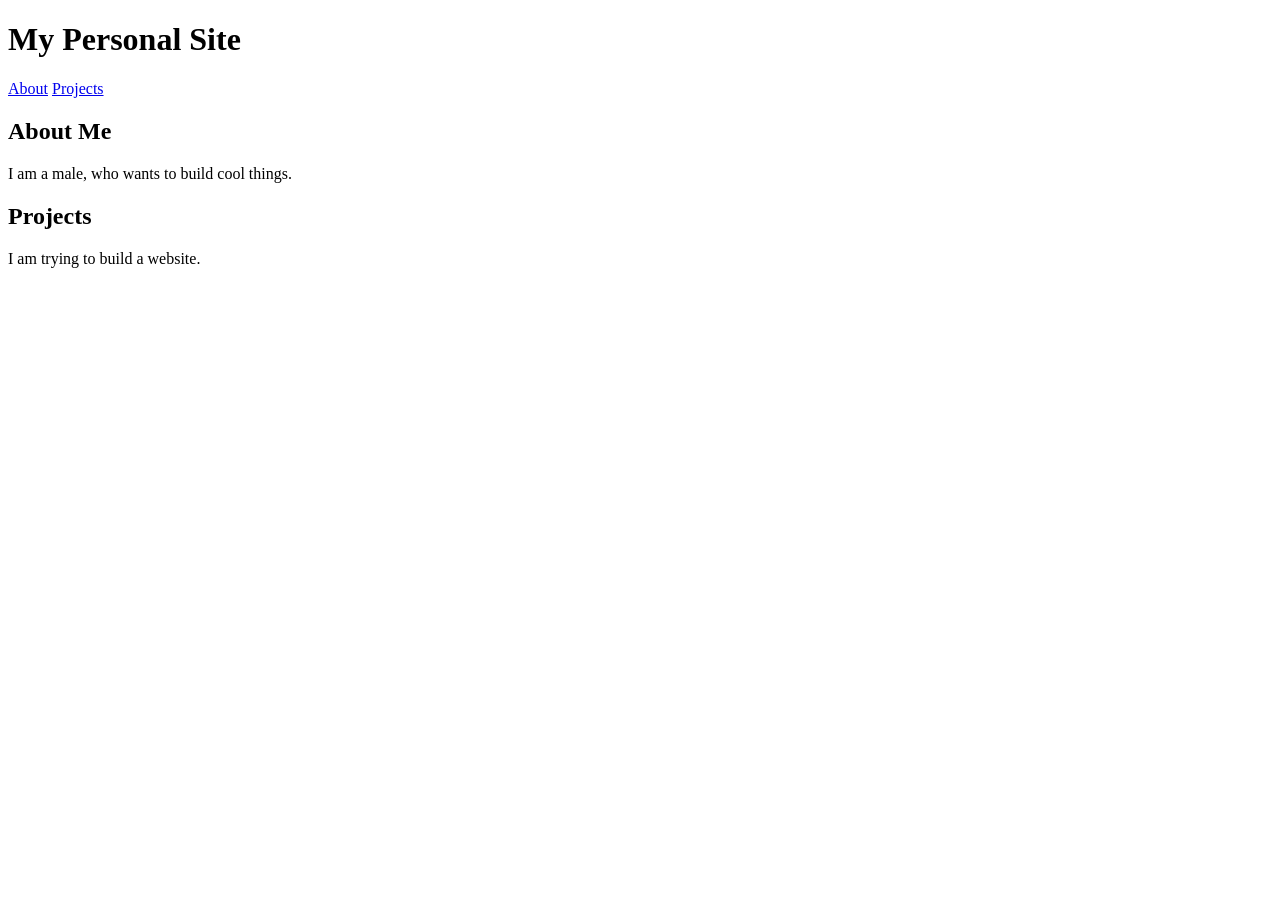
==== index.html @ c3eb00bd "Add files via upload" ====
<!DOCTYPE html>
<html lang="en">
<head>
    <meta charset="UTF-8">
    <meta name="viewport" content="width=device-width, initial-scale=1.0">
    <title>SIGs</title>
    <link rel="stylesheet" href="styles.css">
</head>
<body>
<header>
  <h1>My Personal Site</h1>
  <nav>
    <a href="#about">About</a>
    <a href="#projects">Projects</a>
  </nav>
</header>
<section id="about">
  <h2>About Me</h2>
  <p>I am a male, who wants to build cool things.</p>
</section>

<section id="projects">
  <h2>Projects</h2>
  <p>I am trying to build a website.</p>
</section>
</body>
</html>
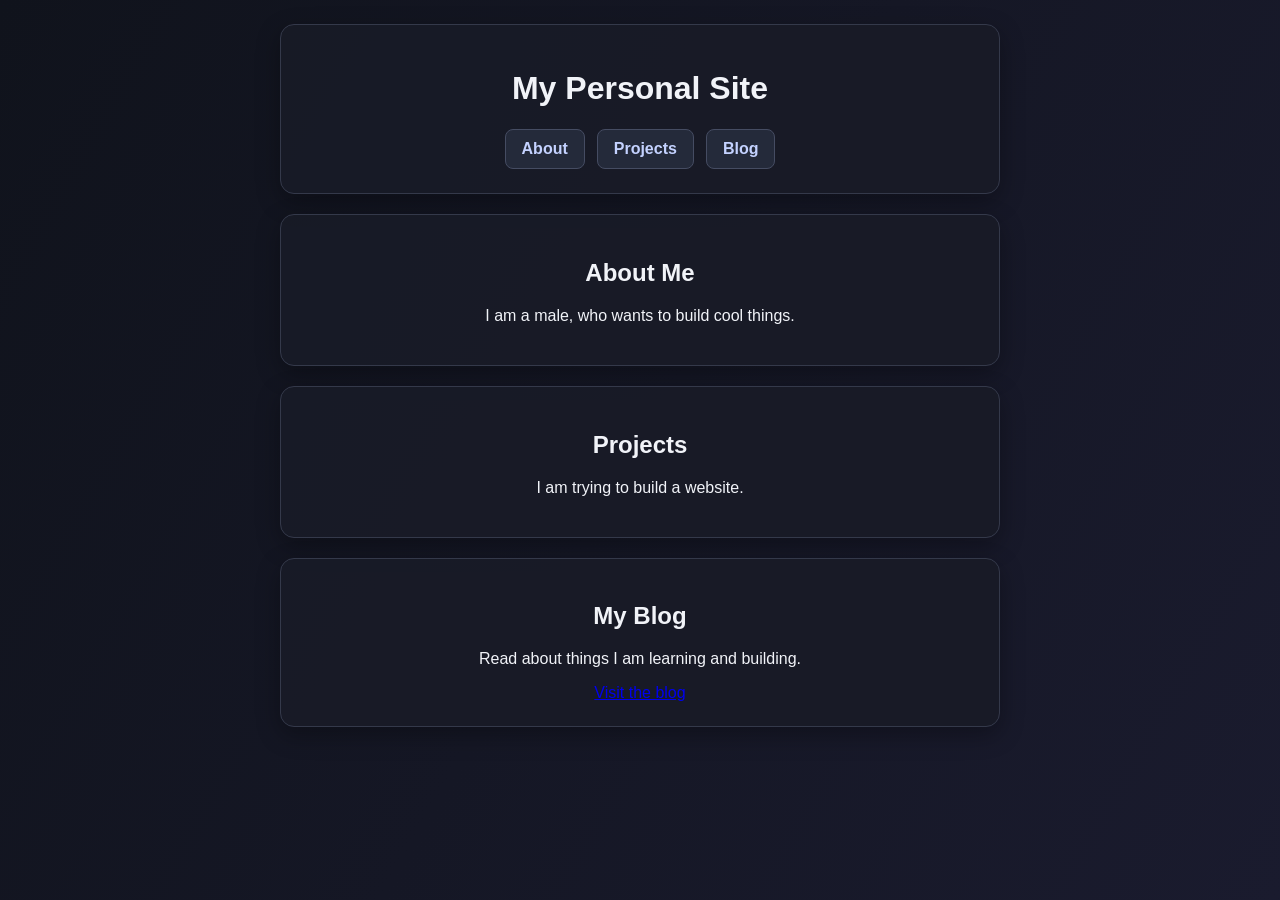
==== commit 877bf3f8: "Add blog section to index.html Added a new blog section with a link to the blog page." ====
--- a/index.html
+++ b/index.html
@@ -12,6 +12,7 @@
   <nav>
     <a href="#about">About</a>
     <a href="#projects">Projects</a>
+    <a href="blog.html">Blog</a>
   </nav>
 </header>
 <section id="about">
@@ -23,5 +24,11 @@
   <h2>Projects</h2>
   <p>I am trying to build a website.</p>
 </section>
+
+<section id="blog">
+  <h2>My Blog</h2>
+  <p>Read about things I am learning and building.</p>
+  <a class="card-link" href="blog.html">Visit the blog</a>
+</section>
 </body>
-</html>+</html>
--- a/styles.css
+++ b/styles.css
@@ -0,0 +1,67 @@
+/* Set the page-wide theme and layout */
+body {
+    font-family: Arial, sans-serif;
+    text-align: center;
+    background: linear-gradient(120deg, #10131c, #1a1b2e, #171f2a, #10131c);
+    background-size: 300% 300%;
+    animation: background-shift 18s ease-in-out infinite;
+    color: #f1f3f8;
+    margin: 0;
+    min-height: 100vh;
+    padding: 24px;
+    box-sizing: border-box;
+    display: grid;
+    align-content: start;
+    justify-items: center;
+    gap: 20px;
+}
+
+header,
+section {
+    width: min(100%, 720px);
+    box-sizing: border-box;
+    padding: 24px;
+    border: 1px solid #34394a;
+    border-radius: 14px;
+    background: rgba(24, 27, 39, 0.92);
+    box-shadow: 0 8px 24px rgba(0, 0, 0, 0.3);
+}
+
+nav {
+    display: flex;
+    justify-content: center;
+    flex-wrap: wrap;
+    gap: 12px;
+}
+
+nav a {
+    display: inline-block;
+    padding: 10px 16px;
+    border: 1px solid #454c62;
+    border-radius: 8px;
+    background: #242a3a;
+    color: #c4d2ff;
+    font-weight: bold;
+    text-decoration: none;
+}
+
+nav a:hover {
+    background: #303950;
+    color: #ffffff;
+}
+
+@keyframes background-shift {
+    0%, 100% {
+        background-position: 0% 50%;
+    }
+    50% {
+        background-position: 100% 50%;
+    }
+}
+
+@media (prefers-reduced-motion: reduce) {
+    body {
+        animation: none;
+        background-position: 50% 50%;
+    }
+}
